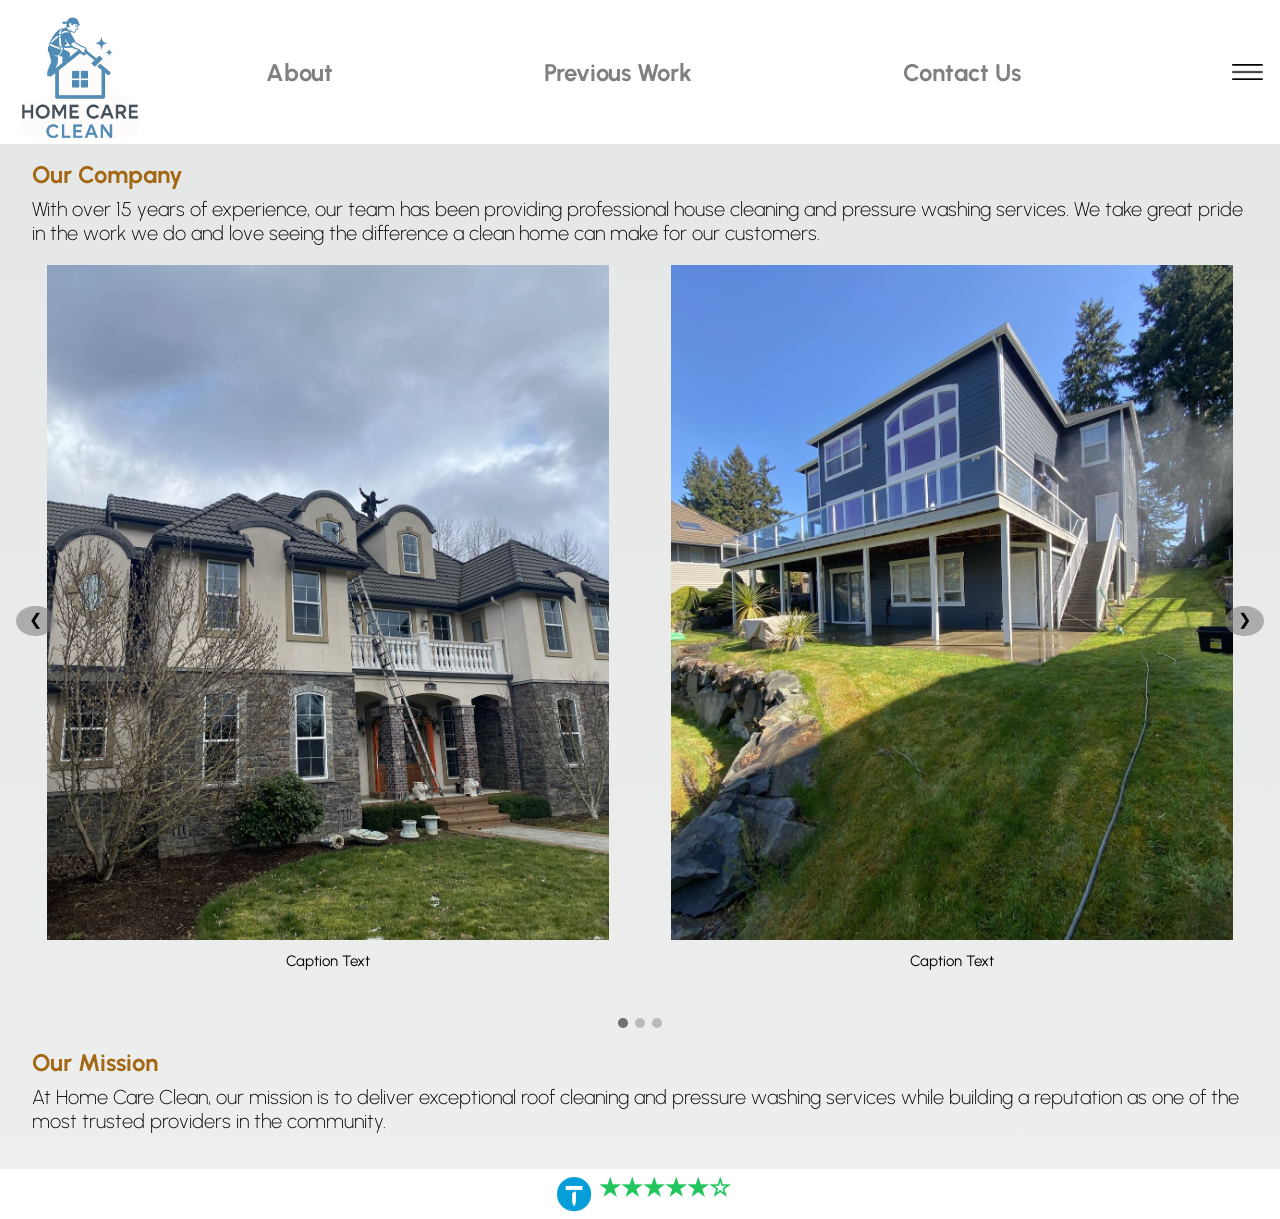
==== index.html @ 09be8e15 "Possible Screen reset bug fix when swiping down" ====
<!DOCTYPE html>
<html lang="en">
<head>
    <meta charset="UTF-8">
    <meta name="viewport" content="width=device-width, initial-scale=1, maximum-scale=1">
    <title>Construction Website</title>
    <link rel="stylesheet" href="styles.css">
</head>
<body>
    <nav>
        <img id="logo-image" src="./images/TransparentLogoTest.png">
        <a class="mainHeader" href="index.html"><h1>About</h1></a>
        <a class="mainHeader" href="previousWork.html"><h1>Previous Work</h1></a>
        <a class="mainHeader" href="contact.html"><h1>Contact Us</h1></a>
        <img id="menu-image" src="./images/Menu.png" alt="">
    </nav>

    <div id="overlayMenu">
        <div class="menu-content">
            <a href="index.html">About</a>
            <a href="previousWork.html">Previous Work</a>
            <a href="contact.html">Contact Us</a>
        </div>
    </div>

    <div id="Main-Title">
        <h2>Our Company</h2>
        <p>With over 15 years of experience, our team has been providing professional house cleaning and pressure washing services. We take 
            great pride in the work we do and love seeing the difference a clean home can make for our customers. </p>
    
        <!-- Slideshow container -->
        <div class="slideshow-container">

            <!-- Full-width images with number and caption text -->
            <div class="mySlides fade">
                    <div class="imageSection">
                        <img src="./images/Work1.png" >
                        <div class="text">Caption Text</div>
                    </div>
                    <div class="imageSection secondImage">
                        <img src="./images/Work2.png" >
                        <div class="text">Caption Text</div>
                    </div>
            </div>

            <div class="mySlides fade">
                    <div class="imageSection">
                        <img src="./images/Work2.png" >
                        <div class="text">Caption Text</div>
                    </div>
                    <div class="imageSection secondImage">
                        <img src="./images/Work3.png" >
                        <div class="text">Caption Text</div>
                    </div>
            </div>

            <div class="mySlides fade">
                    <div class="imageSection">
                        <img src="./images/Work3.png" >
                        <div class="text">Caption Text</div>
                    </div>
                    <div class="imageSection secondImage">
                        <img src="./images/Work1.png" >
                        <div class="text">Caption Text</div>
                    </div>
            </div>

            <!-- Next and previous buttons -->
            <a class="prev" onclick="plusSlides(-1)">&#10094;</a>
            <a class="next" onclick="plusSlides(1)">&#10095;</a>
        </div>
        <br>

        <!-- The dots/circles -->
        <div style="text-align:center">
            <span class="dot" onclick="currentSlide(1)"></span>
            <span class="dot" onclick="currentSlide(2)"></span>
            <span class="dot" onclick="currentSlide(3)"></span>
        </div>

        <h2>Our Mission</h2>
        <p>At Home Care Clean, our mission is to deliver exceptional roof cleaning and pressure washing services while building a reputation as one of the most trusted providers in the community. </p>
    </div>

    <footer>
        <div id="Star-Rating">
            <img src="./images/ThumbTackLogo.png" alt="">
            <span class="stars">★★★★★☆</span>
        </div>
        
    

    </footer>

    <script src="main.js"></script>
</body>
</html>
---- styles.css ----
@import url('https://fonts.googleapis.com/css2?family=Urbanist:ital,wght@0,100..900;1,100..900&display=swap');


:root {
  --color-background: #eff0f0;
  --color-foreground: #0c0e12;
}

body, html {
	width: 100%;
	overflow-x: hidden;
  min-height: 100%;
}

html {
  height: 100%;
  width: 100%;
  font-family: 'Urbanist', sans-serif;
}

body {
  margin: 0;
}

nav {
  display: flex;
  text-align: center;
  justify-content: space-evenly;
  height: 9rem;
  width: auto;
}

nav h1 {
  margin: auto;
  font-size: 1.5rem;
  color: gray;
}

nav a {
  margin: auto; 
  text-decoration: none;
  cursor: pointer;
}

#logo-image {
  height: 10rem;
  width: auto;
}

#menu-image {
  height: 1rem;
  width: 2rem;
  margin: auto 1rem auto auto;
}

#Main-Title {
  min-height: 100dvh;
  height: auto;
  width: 100%;
  background: linear-gradient(0deg,
  color-mix(in srgb, #2f4d30, var(--color-background) 99%),
  color-mix(in srgb, #2f4d30, var(--color-background) 95%));
  padding-bottom: 1rem;
}

#Main-Title h2{
  margin-top: 0;
  margin-bottom: 0.5rem;
  padding-left: 2rem;
  padding-right: 2rem;
  padding-top: 1rem;
  color: color-mix(in srgb, #ca7f15, var(--color-foreground) 20%);
}

#Main-Title p{
  padding-left: 2rem;
  padding-right: 2rem;
  font-size: 1.25rem;
  font-weight: 200;
  margin-top: 0;
}

#overlayMenu {
  position: fixed;
  top: 0;
  left: 0;
  width: 100%;
  height: 100%;
  background-color: rgba(0, 0, 0, 0.9); /* black with transparency */
  display: none; /* hidden initially */
  justify-content: center;
  align-items: center;
  z-index: 1000;
}

.menu-content {
  display: flex;
  flex-direction: column;
  gap: 30px;
  text-align: center;
}

.menu-content a {
  color: white;
  font-size: 2rem;
  text-decoration: none;
  transition: color 0.3s;
}

.menu-content a:hover {
  color: #ffcc00;
}


* {box-sizing:border-box}

/* Slideshow container */
.slideshow-container {
  max-width: 100%;
  position: relative;
  margin: 1rem 1rem 1rem 1rem;
  
}

/* Hide the images by default */
.mySlides {
  display: none;
}

.imageSection {
  width: 45%;
  margin: auto;
}

.imageSection img {
  width: 100%;
  height: auto;
  max-height: 75dvh;
  object-fit: cover;
}

/* Next & previous buttons */
.prev, .next {
  cursor: pointer;
  position: absolute;
  top: 50%;
  background-color: rgba(128, 128, 128, 0.582);
  padding: 0.3rem 0.8rem 0.45rem 0.8rem;
  border-radius: 50%;
  margin-top: -1rem;
  transition: 0.6s ease;
  user-select: none;
}

/* Position the "next button" to the right */
.next {
  right: 0;
}

/* On hover, add a black background color with a little bit see-through */
.prev:hover, .next:hover {
  background-color: rgb(251, 135, 3);
  border-radius: 50%;
}

/* Caption text */
.text {
  color: black;
  font-size: 15px;
  padding: 8px 12px;
  bottom: 8px;
  width: 100%;
  text-align: center;
}

/* The dots/bullets/indicators */
.dot {
  cursor: pointer;
  height: 0.6rem;
  width: 0.6rem;
  margin: 0 0.1rem;
  background-color: #bbb;
  border-radius: 50%;
  display: inline-block;
  transition: background-color 0.6s ease;
}

.active, .dot:hover {
  background-color: #717171;
}

/* Fading animation */
.fade {
  animation-name: fade;
  animation-duration: 1.5s;
}

@keyframes fade {
  from {opacity: .4}
  to {opacity: 1}
}

footer {
  display: flex;
  flex-direction: column;
  text-align: center;
}

footer img{
  width: auto;
  height: auto;
}

#Star-Rating {
  display: flex;
  text-align: center;
  justify-content: center;
  text-align: center;
}

#Star-Rating img {
  height: 50px;
}

.stars {
  margin-top: 0.25rem;
  font-size: 1.5rem;
  color: #22c55e;
  font-weight: 600;
}

/*
#Main-Title {
    background-image: url('./images/Work1.png');
    background-size: 100% 100%;
    background-repeat: no-repeat;
    height: 30rem;
    width: 100%;
}
*/


/*Contact Page*/
#Outer-Border {
  background-color: white;
  display: flex;
  flex-direction: row;
  justify-content: center;
  align-items: center;
  height: 50rem;
  padding: 2rem 2rem;
}

#Inner-Content-Left {
  width: 50%;
}

#Inner-Content-Right {
  width: 50%;
}

.Contact-HTML {
  margin: auto;
  width: 100%;
  border: 4rem solid rgba(248,224,214,0.8);
  height: auto;
  display: flex;
  flex-direction: column;
  justify-content: center;
}

.form-group {
  display: flex;
  flex-direction: column;
}

.Contact-HTML body {
  background-color: rgba(248,224,214,1);
}


/*Screen Resolutions*/

@media (max-width: 485px) {

}

@media (max-width: 550px) {
  .mySlides {
    display: flex;
    flex-direction: column;
  }

  .secondImage {
    display: none;
  }

  .imageSection {
    width: 100%;
  }

  .imageSection img{
    width: 100%;
  }

  .mainHeader {
    display: none;
  }

  .slideshow-container {
    margin-bottom: -1rem;
  }
}

@media (max-width: 680px) {
	
}

@media (max-width: 1200px) {
	
}

@media (max-height: 500px) {

}

@media (orientation: portrait) and (max-width: 1200px) and (pointer: coarse){
  .contactPage{
    height: auto;
  }

  .Contact-HTML {
    height: 100%;
    border: 2rem solid rgba(248,224,214,0.8);
  }

  #Outer-Border {
    height: auto;
  }


} 

@media (orientation: landscape) and (max-width: 1200px) and (pointer: coarse){
  .Contact-HTML {
    height: 100%;
    border: 1rem solid rgba(248,224,214,0.8);
  }

  #Outer-Border {
    height: auto;
  }
} 

@media (max-width: 930px) {

}

@media (min-width: 1201px) {

}
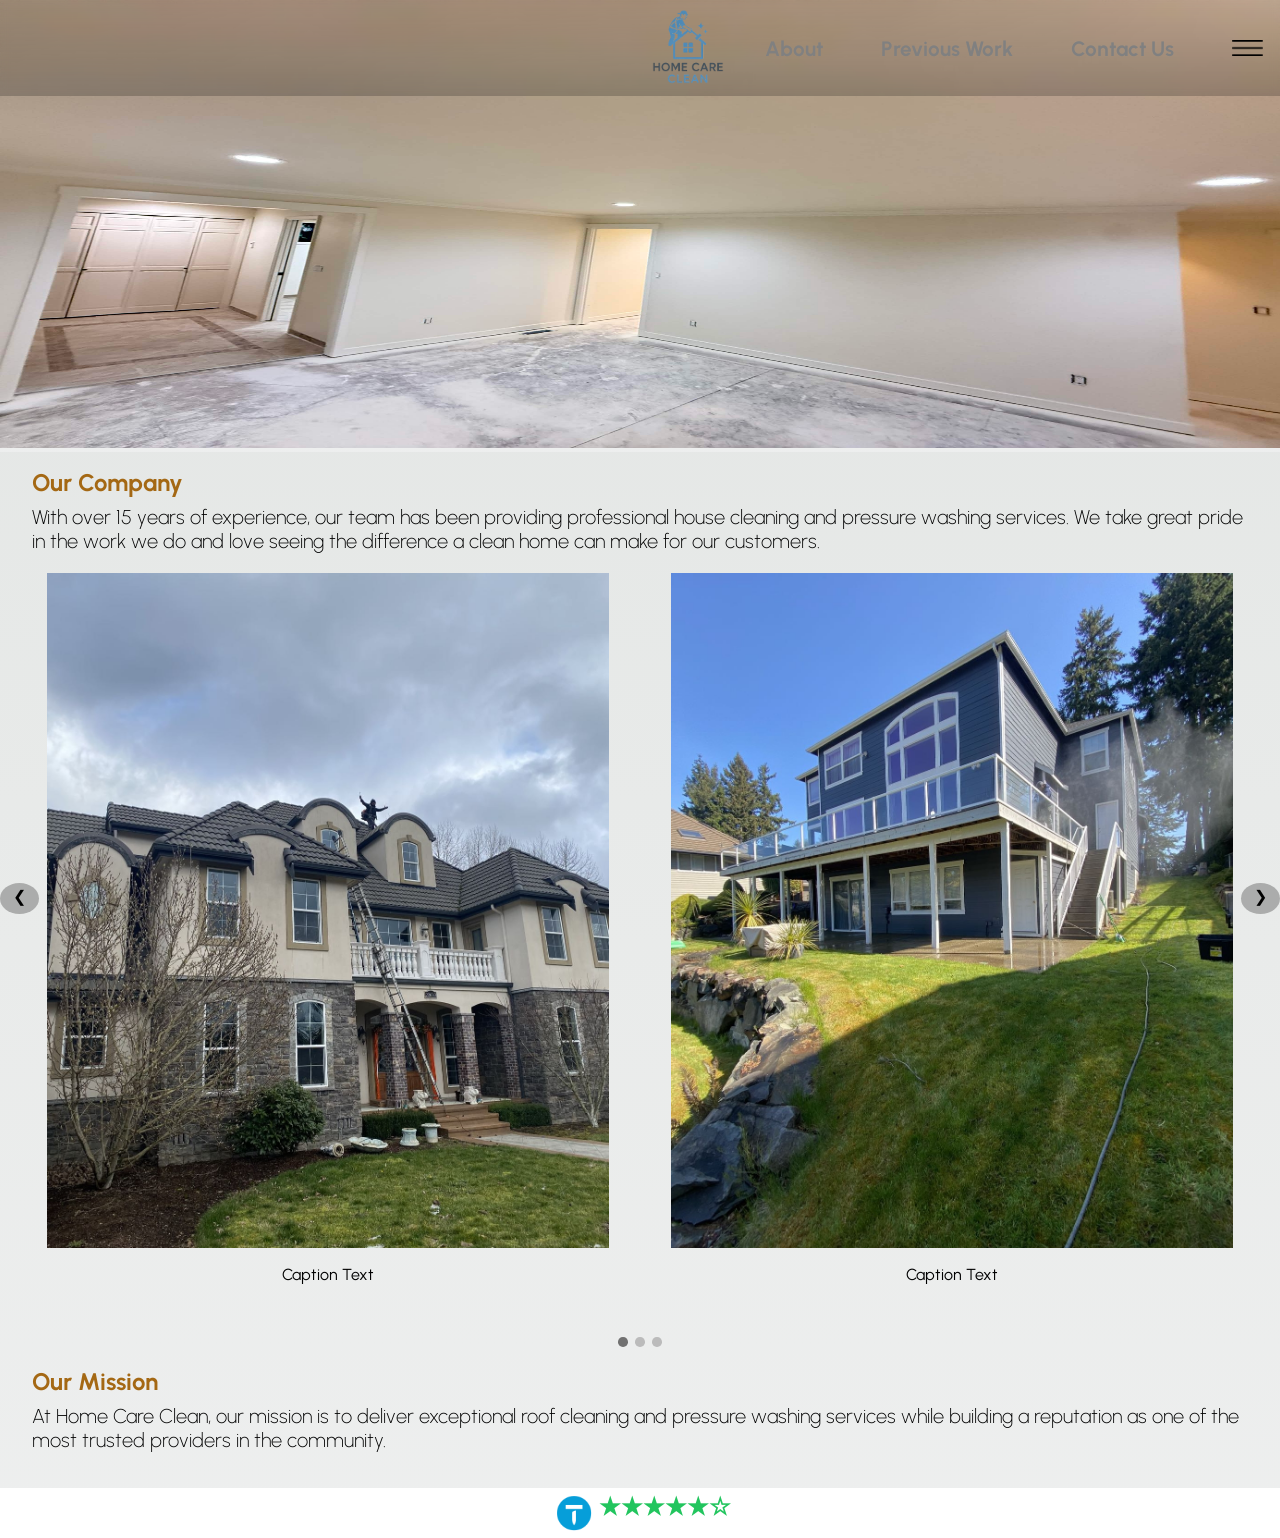
==== commit 580fde82: "Updated the header" ====
--- a/index.html
+++ b/index.html
@@ -7,12 +7,19 @@
     <link rel="stylesheet" href="styles.css">
 </head>
 <body>
+
+    <div id="landingPageImage">
+        <img src="./images/top-background.jpg" alt="">
+    </div>
+
     <nav>
-        <img id="logo-image" src="./images/TransparentLogoTest.png">
-        <a class="mainHeader" href="index.html"><h1>About</h1></a>
-        <a class="mainHeader" href="previousWork.html"><h1>Previous Work</h1></a>
-        <a class="mainHeader" href="contact.html"><h1>Contact Us</h1></a>
-        <img id="menu-image" src="./images/Menu.png" alt="">
+        <div id="navItems">
+            <img class="mainHeader" id="logo-image" src="./images/TransparentLogoTest.png">
+            <a class="mainHeader" href="index.html"><h1>About</h1></a>
+            <a class="mainHeader" href="previousWork.html"><h1>Previous Work</h1></a>
+            <a class="mainHeader" href="contact.html"><h1>Contact Us</h1></a>
+            <img id="menu-image" src="./images/Menu.png" alt="">
+        </div>
     </nav>
 
     <div id="overlayMenu">
--- a/styles.css
+++ b/styles.css
@@ -11,6 +11,7 @@
 	width: 100%;
 	overflow-x: hidden;
   min-height: 100%;
+  -webkit-text-size-adjust: 100%;
 }
 
 html {
@@ -23,18 +24,47 @@
   margin: 0;
 }
 
+#landingPageImage {
+  height: auto;
+  width: 100%;
+  background: linear-gradient(0deg,
+  color-mix(in srgb, #2f4d30, var(--color-background) 99%),
+  color-mix(in srgb, #2f4d30, var(--color-background) 95%));
+}
+
+#landingPageImage img{
+  height: 28rem;
+  width: 100%;
+}
+
 nav {
-  display: flex;
-  text-align: center;
-  justify-content: space-evenly;
-  height: 9rem;
-  width: auto;
+  position: fixed;
+  height: 6rem;
+  width: 100%;
+  backdrop-filter: blur(4px);
+  top: 0;
+  right: 0;
+  z-index: 1000;
+  color: color-mix(in srgb, #2f4d30, var(--color-foreground) 85%);
+  border-color: color-mix(in srgb, #2f4d30, var(--color-foreground) 85%);
+  background: linear-gradient(rgba(0, 0, 0, 0), rgba(0, 0, 0, 0.2));
+}
+
+#navItems {
+  position: fixed;
+  display: flex;
+  text-align: center;
+  right: 0;
+  top: 0;
+  height: 6rem;
+  width: 50%;
+  z-index: 1000;
 }
 
 nav h1 {
   margin: auto;
-  font-size: 1.5rem;
-  color: gray;
+  font-size: 1.3rem;
+  color: grey;
 }
 
 nav a {
@@ -44,7 +74,7 @@
 }
 
 #logo-image {
-  height: 10rem;
+  height: auto;
   width: auto;
 }
 
@@ -120,7 +150,7 @@
   max-width: 100%;
   position: relative;
   margin: 1rem 1rem 1rem 1rem;
-  
+  touch-action: pan-y;
 }
 
 /* Hide the images by default */
@@ -144,11 +174,11 @@
 .prev, .next {
   cursor: pointer;
   position: absolute;
-  top: 50%;
+  top: 45%;
   background-color: rgba(128, 128, 128, 0.582);
   padding: 0.3rem 0.8rem 0.45rem 0.8rem;
   border-radius: 50%;
-  margin-top: -1rem;
+  margin: -1rem;
   transition: 0.6s ease;
   user-select: none;
 }
@@ -167,9 +197,9 @@
 /* Caption text */
 .text {
   color: black;
-  font-size: 15px;
-  padding: 8px 12px;
-  bottom: 8px;
+  font-size: 1rem;
+  padding: 0.8rem 0.2rem;
+  bottom: 0.5rem;
   width: 100%;
   text-align: center;
 }
@@ -210,6 +240,8 @@
 footer img{
   width: auto;
   height: auto;
+  object-fit: contain;
+  min-height: 5dvh;
 }
 
 #Star-Rating {
@@ -242,43 +274,61 @@
 
 
 /*Contact Page*/
-#Outer-Border {
-  background-color: white;
+#Contact-Content {
   display: flex;
   flex-direction: row;
   justify-content: center;
   align-items: center;
   height: 50rem;
   padding: 2rem 2rem;
+  background: linear-gradient(0deg,
+  color-mix(in srgb, #2f4d30, var(--color-background) 99%),
+  color-mix(in srgb, #2f4d30, var(--color-background) 95%));
+}
+
+#customer-name {
+  margin-bottom: 1rem;
 }
 
 #Inner-Content-Left {
   width: 50%;
 }
 
+#Inner-Content-Left h1 {
+  color:  color-mix(in srgb, #ca7f15, var(--color-foreground) 20%);
+}
+
 #Inner-Content-Right {
   width: 50%;
 }
 
-.Contact-HTML {
-  margin: auto;
-  width: 100%;
-  border: 4rem solid rgba(248,224,214,0.8);
-  height: auto;
+.form-group {
   display: flex;
   flex-direction: column;
-  justify-content: center;
-}
-
-.form-group {
-  display: flex;
-  flex-direction: column;
-}
-
-.Contact-HTML body {
-  background-color: rgba(248,224,214,1);
-}
-
+  margin-bottom: 0.5rem;
+}
+
+.form-group label {
+  padding-bottom: 0.2rem;
+}
+
+.form-group input {
+  border-radius: 0.5rem;
+  height: 2rem;
+}
+
+.form-group button {
+  border-radius: 0.5rem;
+  height: 2rem;
+}
+
+#customerMessage {
+  height: 15dvh;
+}
+
+#customer-submit {
+  margin-left: 50%;
+}
 
 /*Screen Resolutions*/
 
@@ -314,11 +364,22 @@
 }
 
 @media (max-width: 680px) {
-	
+	#Contact-Content {
+    flex-direction: column;
+  }
+
+  #Inner-Content-Left {
+    width: 100%;
+  }
+
+  #Inner-Content-Right {
+    width: 100%;
+  }
+
 }
 
 @media (max-width: 1200px) {
-	
+
 }
 
 @media (max-height: 500px) {
@@ -326,33 +387,39 @@
 }
 
 @media (orientation: portrait) and (max-width: 1200px) and (pointer: coarse){
-  .contactPage{
+
+  #Contact-Content {
     height: auto;
-  }
-
-  .Contact-HTML {
-    height: 100%;
-    border: 2rem solid rgba(248,224,214,0.8);
-  }
-
-  #Outer-Border {
+    flex-direction: column;
+    align-items: baseline;
+    min-height: 85dvh;
+  }
+
+  #Inner-Content-Left {
+    width: 100%;
+  }
+
+  #Inner-Content-Right {
+    width: 100%;
+  }
+
+  .imageSection {
+    width: 95%;
+  }
+
+  .imageSection img {
+    max-height: 17.5rem;
+  }
+
+} 
+
+@media (orientation: landscape) and (max-width: 1200px) and (pointer: coarse){
+
+  #Contact-Content {
     height: auto;
   }
-
-
 } 
 
-@media (orientation: landscape) and (max-width: 1200px) and (pointer: coarse){
-  .Contact-HTML {
-    height: 100%;
-    border: 1rem solid rgba(248,224,214,0.8);
-  }
-
-  #Outer-Border {
-    height: auto;
-  }
-} 
-
 @media (max-width: 930px) {
 
 }
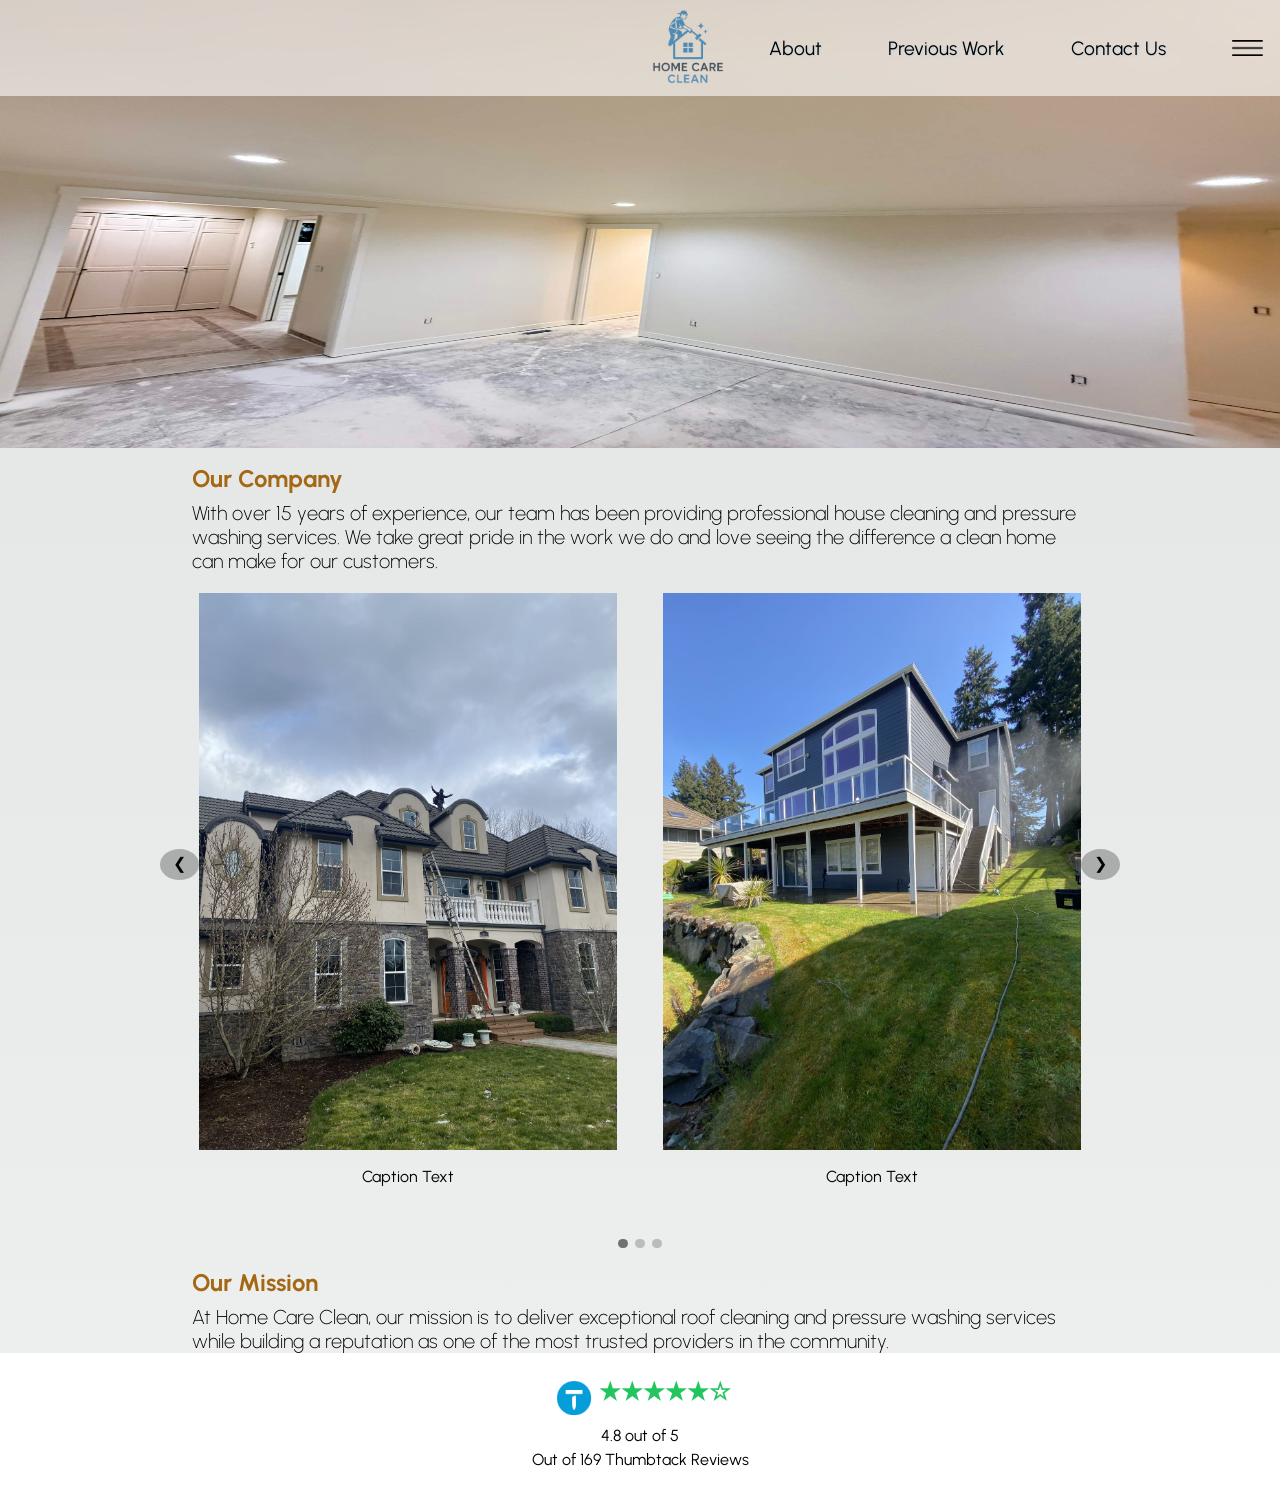
==== commit 4fac3cf3: "Added Footer Info and caption for some images" ====
--- a/index.html
+++ b/index.html
@@ -94,8 +94,9 @@
             <img src="./images/ThumbTackLogo.png" alt="">
             <span class="stars">★★★★★☆</span>
         </div>
-        
-    
+
+        <p>4.8 out of 5</p>
+        <p class="space">Out of 169 Thumbtack Reviews</p>
 
     </footer>
 
--- a/styles.css
+++ b/styles.css
@@ -25,11 +25,8 @@
 }
 
 #landingPageImage {
-  height: auto;
-  width: 100%;
-  background: linear-gradient(0deg,
-  color-mix(in srgb, #2f4d30, var(--color-background) 99%),
-  color-mix(in srgb, #2f4d30, var(--color-background) 95%));
+  height: 28rem;
+  width: 100%;
 }
 
 #landingPageImage img{
@@ -48,6 +45,8 @@
   color: color-mix(in srgb, #2f4d30, var(--color-foreground) 85%);
   border-color: color-mix(in srgb, #2f4d30, var(--color-foreground) 85%);
   background: linear-gradient(rgba(0, 0, 0, 0), rgba(0, 0, 0, 0.2));
+  /* background: rgba(0, 0, 0, 0.8); */
+  background: rgba(255, 255, 255, 0.6);
 }
 
 #navItems {
@@ -63,8 +62,10 @@
 
 nav h1 {
   margin: auto;
-  font-size: 1.3rem;
-  color: grey;
+  font-size: 1.2rem;
+  color: black;
+  font-weight: 400;
+  text-shadow: 1px 1px 2px rgba(133, 203, 245, 0.4);
 }
 
 nav a {
@@ -202,6 +203,7 @@
   bottom: 0.5rem;
   width: 100%;
   text-align: center;
+  
 }
 
 /* The dots/bullets/indicators */
@@ -244,6 +246,14 @@
   min-height: 5dvh;
 }
 
+footer p {
+  margin: 0.15rem 0;
+}
+
+.space {
+  margin-bottom: 1rem;
+}
+
 #Star-Rating {
   display: flex;
   text-align: center;
@@ -379,7 +389,9 @@
 }
 
 @media (max-width: 1200px) {
-
+  #Inner-Content-Left p {
+    margin-right: 1rem;
+  }
 }
 
 @media (max-height: 500px) {
@@ -411,6 +423,14 @@
     max-height: 17.5rem;
   }
 
+  #landingPageImage {
+    height: 24rem;
+  }
+
+  #landingPageImage img {
+    height: 24rem;
+  }
+
 } 
 
 @media (orientation: landscape) and (max-width: 1200px) and (pointer: coarse){
@@ -421,10 +441,28 @@
 } 
 
 @media (max-width: 930px) {
-
+  nav {
+    background: none;
+    backdrop-filter: none;
+  }
+
+  .mainHeader {
+    display: none;
+  }
+
+  #menu-image {
+    height: 1.5rem;
+    width: 2.5rem;
+  }
 }
 
 @media (min-width: 1201px) {
-
-}
-
+  #Main-Title{
+    padding: 0rem 10rem;
+  }
+
+  #Contact-Content {
+    padding: 0rem 10rem;
+  }
+}
+
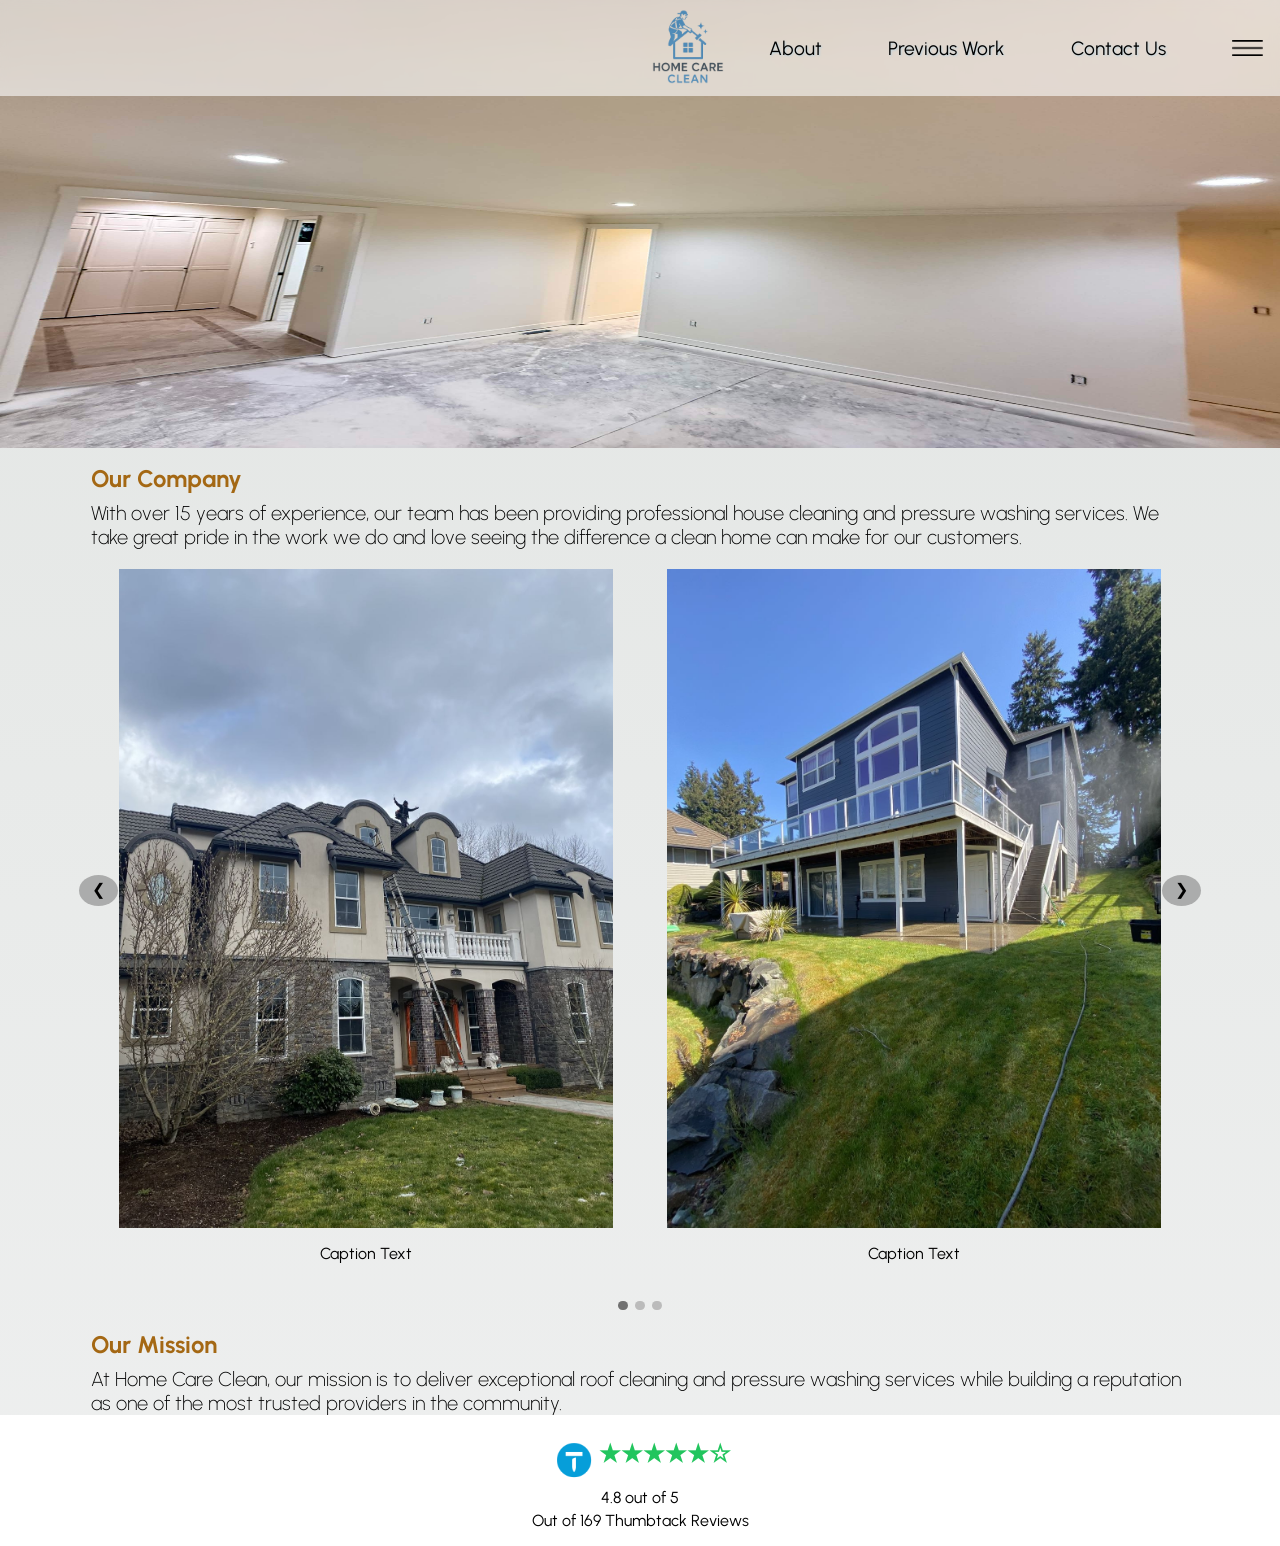
==== commit 45bc2e55: "Use the clamp function to resize padding for each resolution" ====
--- a/index.html
+++ b/index.html
@@ -30,6 +30,7 @@
         </div>
     </div>
 
+    <section class="section">
     <div id="Main-Title">
         <h2>Our Company</h2>
         <p>With over 15 years of experience, our team has been providing professional house cleaning and pressure washing services. We take 
@@ -88,6 +89,7 @@
         <h2>Our Mission</h2>
         <p>At Home Care Clean, our mission is to deliver exceptional roof cleaning and pressure washing services while building a reputation as one of the most trusted providers in the community. </p>
     </div>
+    </section>
 
     <footer>
         <div id="Star-Rating">
--- a/styles.css
+++ b/styles.css
@@ -85,28 +85,28 @@
   margin: auto 1rem auto auto;
 }
 
+.section {
+  background: linear-gradient(0deg,
+  color-mix(in srgb, #2f4d30, var(--color-background) 99%),
+  color-mix(in srgb, #2f4d30, var(--color-background) 95%));
+}
+
 #Main-Title {
   min-height: 100dvh;
   height: auto;
-  width: 100%;
-  background: linear-gradient(0deg,
-  color-mix(in srgb, #2f4d30, var(--color-background) 99%),
-  color-mix(in srgb, #2f4d30, var(--color-background) 95%));
-  padding-bottom: 1rem;
+  max-width: 1200px;
+  margin-inline: auto;
+  padding-inline: clamp(2rem, 4vw, 5rem);
 }
 
 #Main-Title h2{
   margin-top: 0;
   margin-bottom: 0.5rem;
-  padding-left: 2rem;
-  padding-right: 2rem;
   padding-top: 1rem;
   color: color-mix(in srgb, #ca7f15, var(--color-foreground) 20%);
 }
 
 #Main-Title p{
-  padding-left: 2rem;
-  padding-right: 2rem;
   font-size: 1.25rem;
   font-weight: 200;
   margin-top: 0;
@@ -150,8 +150,8 @@
 .slideshow-container {
   max-width: 100%;
   position: relative;
-  margin: 1rem 1rem 1rem 1rem;
   touch-action: pan-y;
+  margin: auto;
 }
 
 /* Hide the images by default */
@@ -179,7 +179,7 @@
   background-color: rgba(128, 128, 128, 0.582);
   padding: 0.3rem 0.8rem 0.45rem 0.8rem;
   border-radius: 50%;
-  margin: -1rem;
+  margin: -0.75rem;
   transition: 0.6s ease;
   user-select: none;
 }
@@ -368,9 +368,17 @@
     display: none;
   }
 
-  .slideshow-container {
-    margin-bottom: -1rem;
-  }
+  /* .slideshow-container {
+  } */
+
+  .prev {
+    left: -1rem;
+  }
+
+  .next {
+    right: -1rem;
+  }
+
 }
 
 @media (max-width: 680px) {
@@ -392,6 +400,8 @@
   #Inner-Content-Left p {
     margin-right: 1rem;
   }
+
+  
 }
 
 @media (max-height: 500px) {
@@ -430,7 +440,6 @@
   #landingPageImage img {
     height: 24rem;
   }
-
 } 
 
 @media (orientation: landscape) and (max-width: 1200px) and (pointer: coarse){
@@ -457,9 +466,7 @@
 }
 
 @media (min-width: 1201px) {
-  #Main-Title{
-    padding: 0rem 10rem;
-  }
+  
 
   #Contact-Content {
     padding: 0rem 10rem;
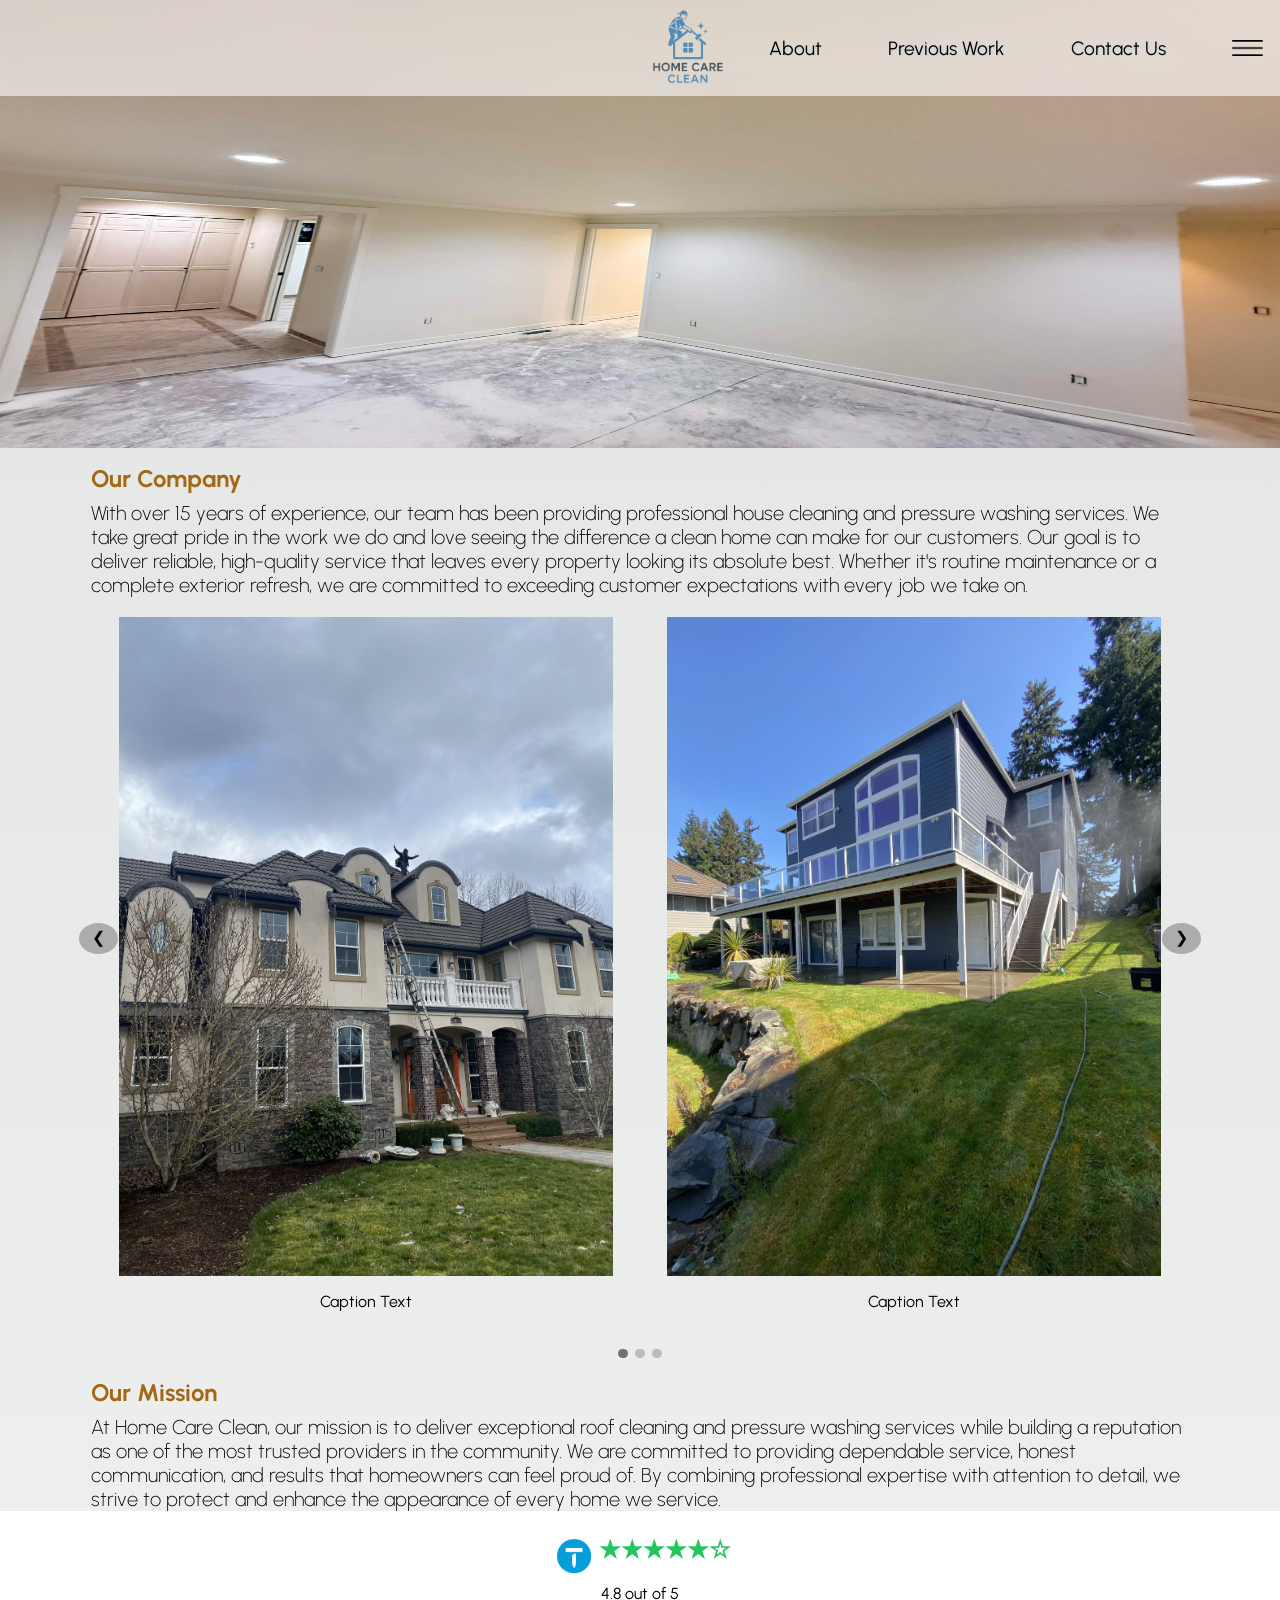
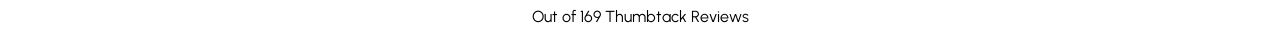
==== commit 10bf1f19: "Added additional text and clean up padding for contact page" ====
--- a/index.html
+++ b/index.html
@@ -34,7 +34,11 @@
     <div id="Main-Title">
         <h2>Our Company</h2>
         <p>With over 15 years of experience, our team has been providing professional house cleaning and pressure washing services. We take 
-            great pride in the work we do and love seeing the difference a clean home can make for our customers. </p>
+            great pride in the work we do and love seeing the difference a clean home can make for our customers. Our goal is to deliver reliable, 
+            high-quality service that leaves every property looking its absolute best. Whether it's routine maintenance or a complete exterior refresh, 
+            we are committed to exceeding customer expectations with every job we take on.
+        
+        </p>
     
         <!-- Slideshow container -->
         <div class="slideshow-container">
@@ -87,7 +91,10 @@
         </div>
 
         <h2>Our Mission</h2>
-        <p>At Home Care Clean, our mission is to deliver exceptional roof cleaning and pressure washing services while building a reputation as one of the most trusted providers in the community. </p>
+        <p>At Home Care Clean, our mission is to deliver exceptional roof cleaning and pressure washing services while building a reputation as one of the most trusted providers in the community. 
+           We are committed to providing dependable service, honest communication, and results that homeowners can feel proud of. By combining professional expertise with attention to detail, 
+           we strive to protect and enhance the appearance of every home we service.
+        </p>
     </div>
     </section>
 
--- a/styles.css
+++ b/styles.css
@@ -290,10 +290,9 @@
   justify-content: center;
   align-items: center;
   height: 50rem;
-  padding: 2rem 2rem;
-  background: linear-gradient(0deg,
-  color-mix(in srgb, #2f4d30, var(--color-background) 99%),
-  color-mix(in srgb, #2f4d30, var(--color-background) 95%));
+  max-width: 1200px;
+  margin-inline: auto;
+  padding-inline: clamp(2rem, 4vw, 5rem);
 }
 
 #customer-name {
@@ -468,8 +467,5 @@
 @media (min-width: 1201px) {
   
 
-  #Contact-Content {
-    padding: 0rem 10rem;
-  }
-}
-
+}
+
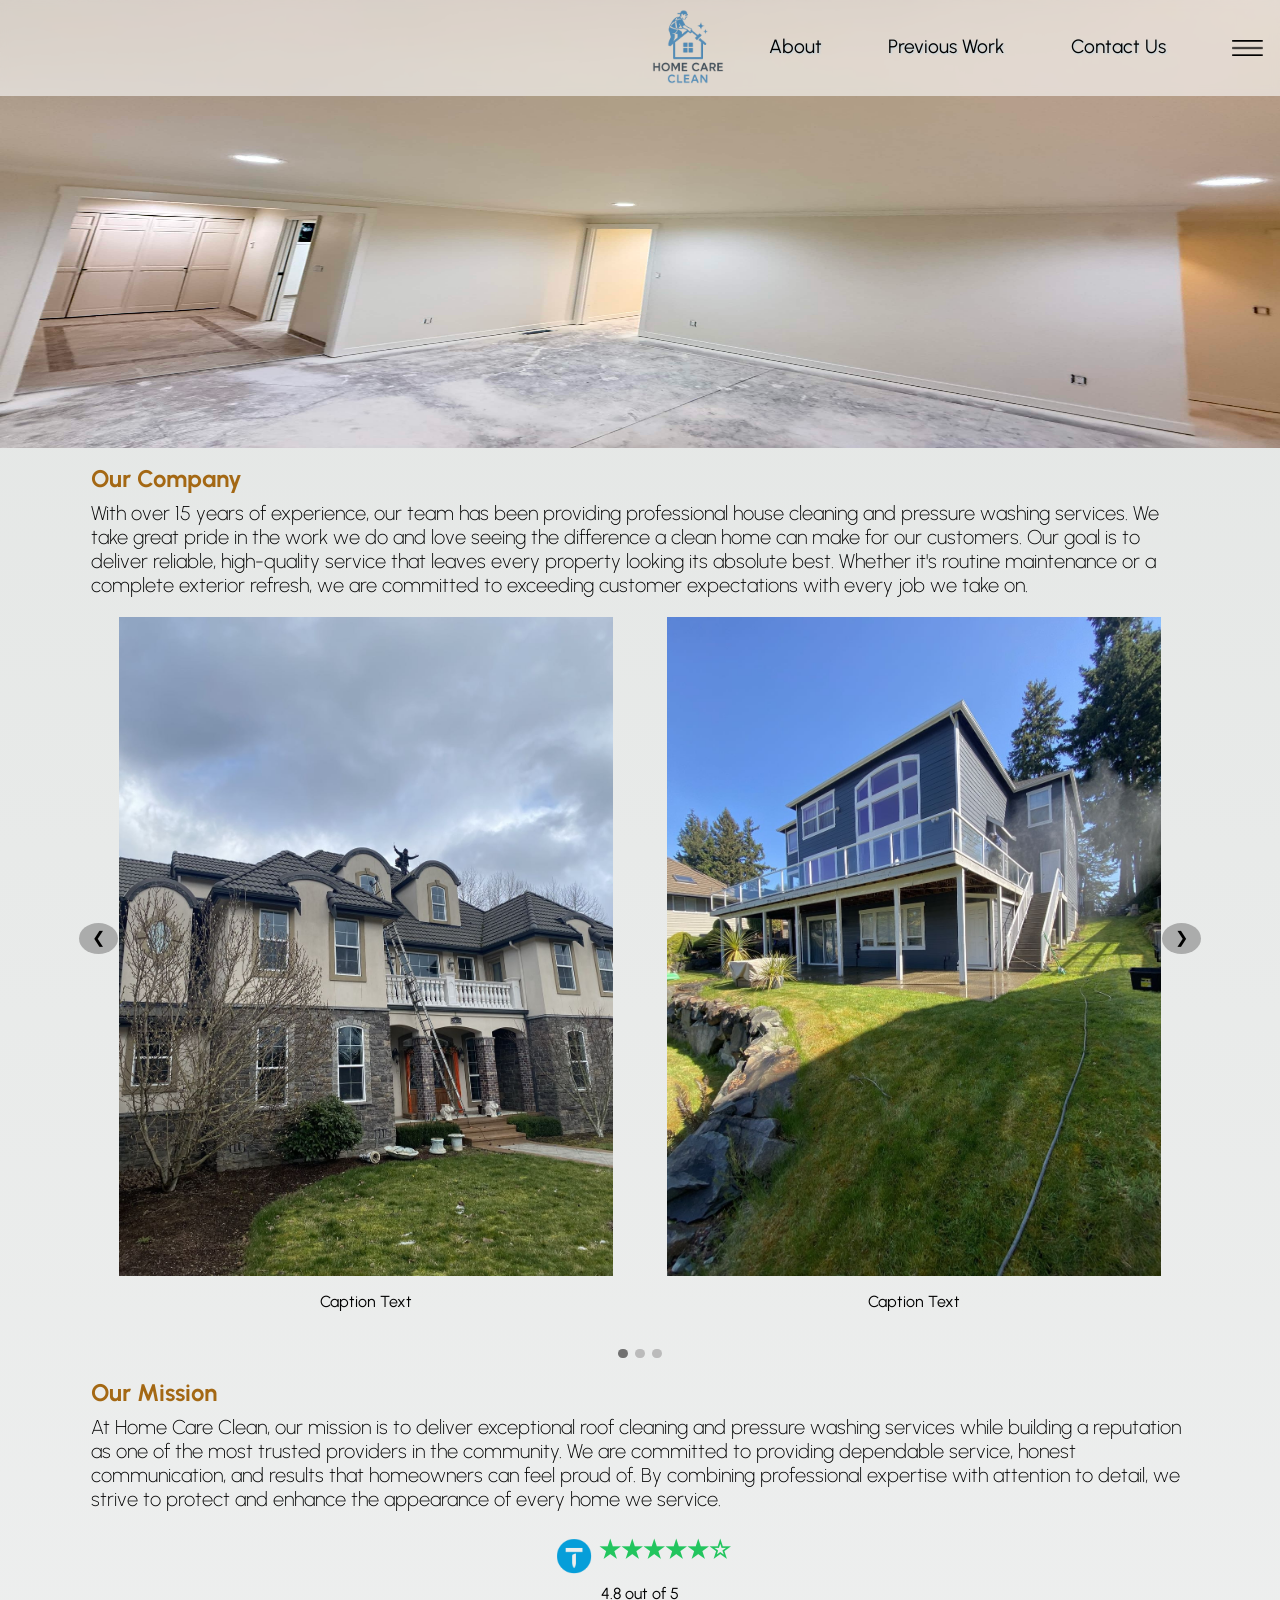
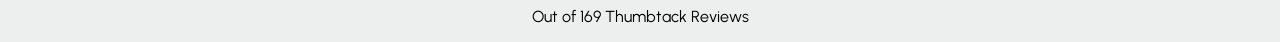
==== commit 4dac284c: "Clean up background color and added hover effects for header" ====
--- a/index.html
+++ b/index.html
@@ -15,9 +15,9 @@
     <nav>
         <div id="navItems">
             <img class="mainHeader" id="logo-image" src="./images/TransparentLogoTest.png">
-            <a class="mainHeader" href="index.html"><h1>About</h1></a>
-            <a class="mainHeader" href="previousWork.html"><h1>Previous Work</h1></a>
-            <a class="mainHeader" href="contact.html"><h1>Contact Us</h1></a>
+            <a class="mainHeader" href="index.html"><h1 class="underline">About</h1></a>
+            <a class="mainHeader" href="previousWork.html"><h1 class="underline">Previous Work</h1></a>
+            <a class="mainHeader" href="contact.html"><h1 class="underline">Contact Us</h1></a>
             <img id="menu-image" src="./images/Menu.png" alt="">
         </div>
     </nav>
@@ -96,7 +96,6 @@
            we strive to protect and enhance the appearance of every home we service.
         </p>
     </div>
-    </section>
 
     <footer>
         <div id="Star-Rating">
@@ -108,6 +107,7 @@
         <p class="space">Out of 169 Thumbtack Reviews</p>
 
     </footer>
+    </section>
 
     <script src="main.js"></script>
 </body>
--- a/styles.css
+++ b/styles.css
@@ -72,6 +72,24 @@
   margin: auto; 
   text-decoration: none;
   cursor: pointer;
+}
+
+.underline {
+  display:inline-block; 
+  margin:0;
+}
+
+.underline::after {
+  display: block;
+  content: '';
+  border-bottom: solid 3px greenyellow;  
+  transform: scaleX(0);  
+  transition: transform 250ms ease-in-out;
+}
+
+.underline:hover::after {
+  transform: scaleX(1);
+  transform-origin: center;
 }
 
 #logo-image {
@@ -416,6 +434,10 @@
     min-height: 85dvh;
   }
 
+  #Main-Title h2 {
+    font-size: 1.35rem;
+  }
+
   #Inner-Content-Left {
     width: 100%;
   }
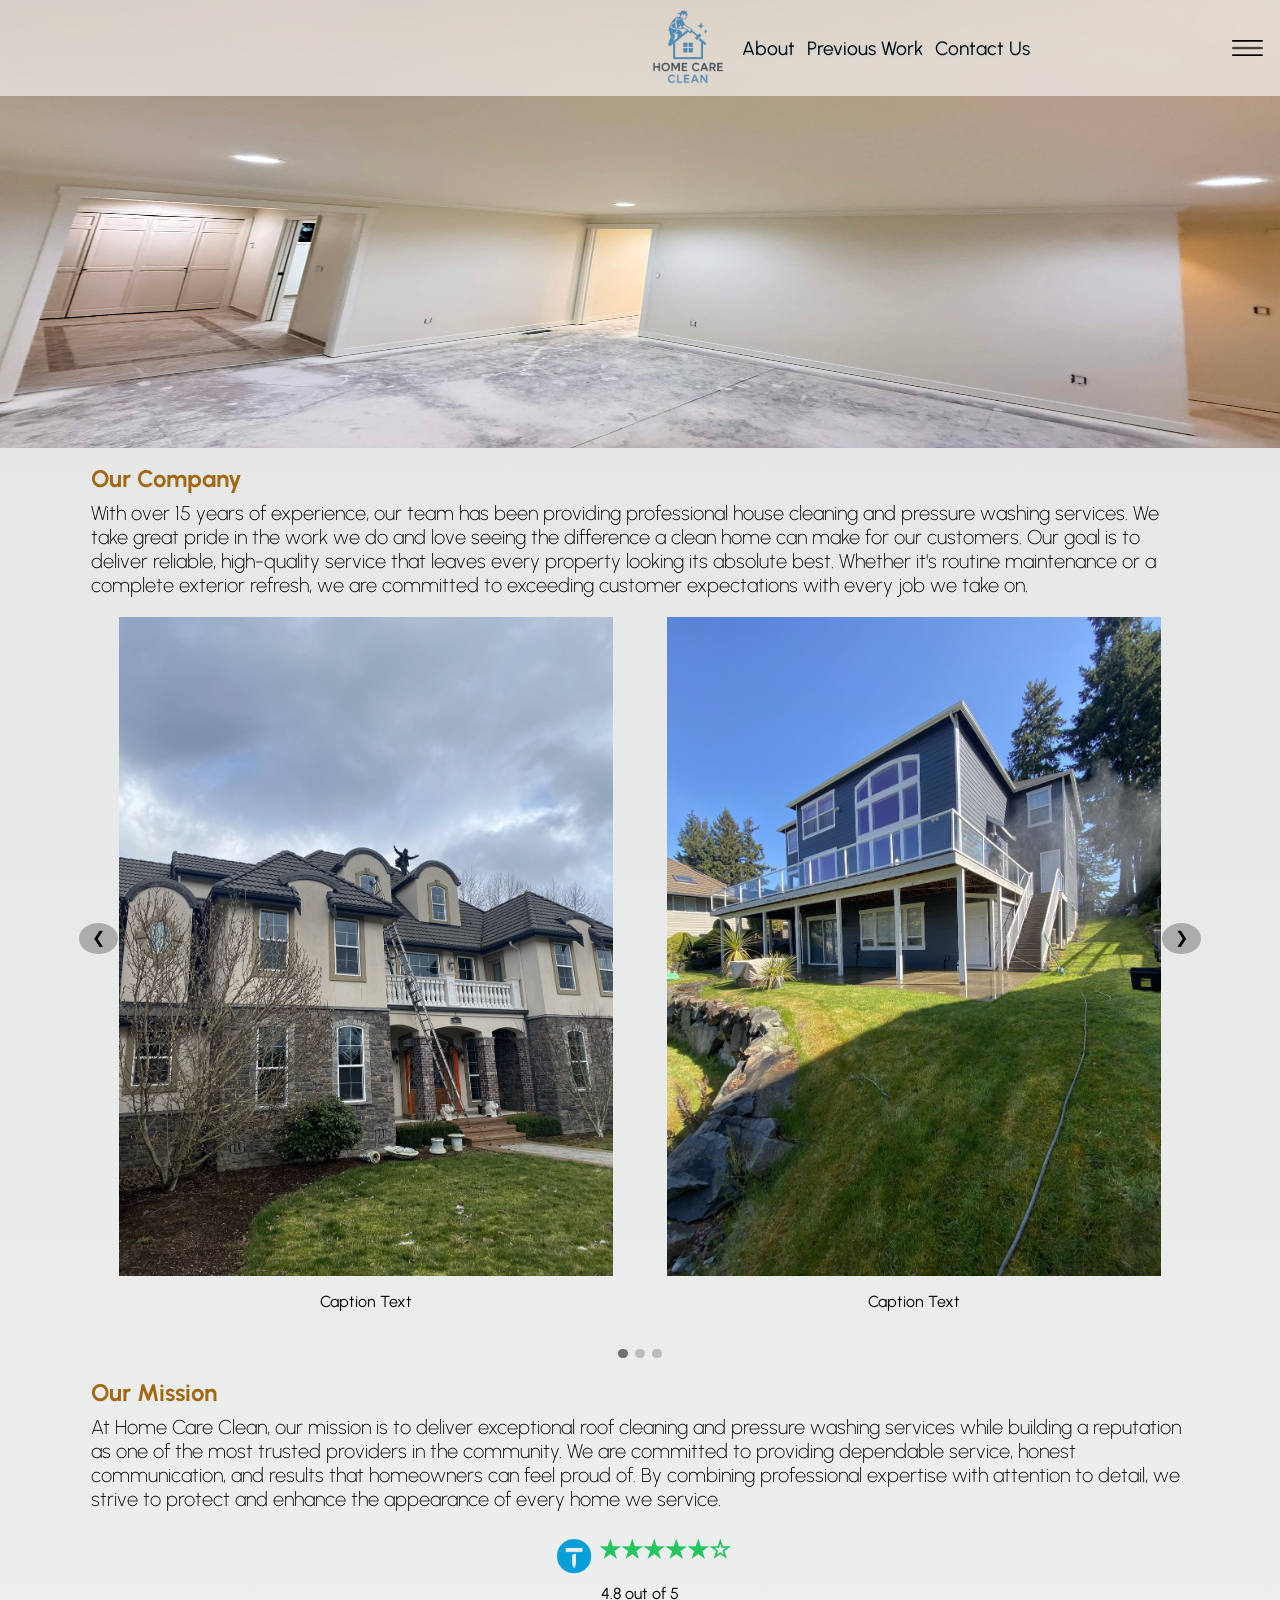
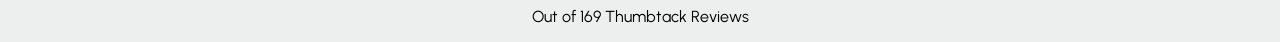
==== commit 94f2f82b: "Added underline for header for all pages" ====
--- a/index.html
+++ b/index.html
@@ -15,9 +15,9 @@
     <nav>
         <div id="navItems">
             <img class="mainHeader" id="logo-image" src="./images/TransparentLogoTest.png">
-            <a class="mainHeader" href="index.html"><h1 class="underline">About</h1></a>
-            <a class="mainHeader" href="previousWork.html"><h1 class="underline">Previous Work</h1></a>
-            <a class="mainHeader" href="contact.html"><h1 class="underline">Contact Us</h1></a>
+            <a class="mainHeader underline" href="index.html"><span>About</span></a>
+            <a class="mainHeader underline" href="previousWork.html"><span>Previous Work</span></a>
+            <a class="mainHeader underline" href="contact.html"><span>Contact Us</span></a>
             <img id="menu-image" src="./images/Menu.png" alt="">
         </div>
     </nav>
--- a/styles.css
+++ b/styles.css
@@ -60,36 +60,30 @@
   z-index: 1000;
 }
 
-nav h1 {
-  margin: auto;
+nav a {
+  margin: 0 6px;
+  padding: 15px 0;
+  text-decoration: none;
+  display: flex;
+  align-items: center;
+}
+
+nav span {
   font-size: 1.2rem;
   color: black;
   font-weight: 400;
   text-shadow: 1px 1px 2px rgba(133, 203, 245, 0.4);
-}
-
-nav a {
-  margin: auto; 
+  cursor: pointer;
+}
+
+.underline {
   text-decoration: none;
-  cursor: pointer;
-}
-
-.underline {
-  display:inline-block; 
-  margin:0;
-}
-
-.underline::after {
-  display: block;
-  content: '';
-  border-bottom: solid 3px greenyellow;  
-  transform: scaleX(0);  
-  transition: transform 250ms ease-in-out;
-}
-
-.underline:hover::after {
-  transform: scaleX(1);
-  transform-origin: center;
+  border-bottom: 5px solid transparent;
+  border-top: 5px solid transparent;
+}
+
+.underline:hover {
+  border-bottom: 5px solid greenyellow;
 }
 
 #logo-image {
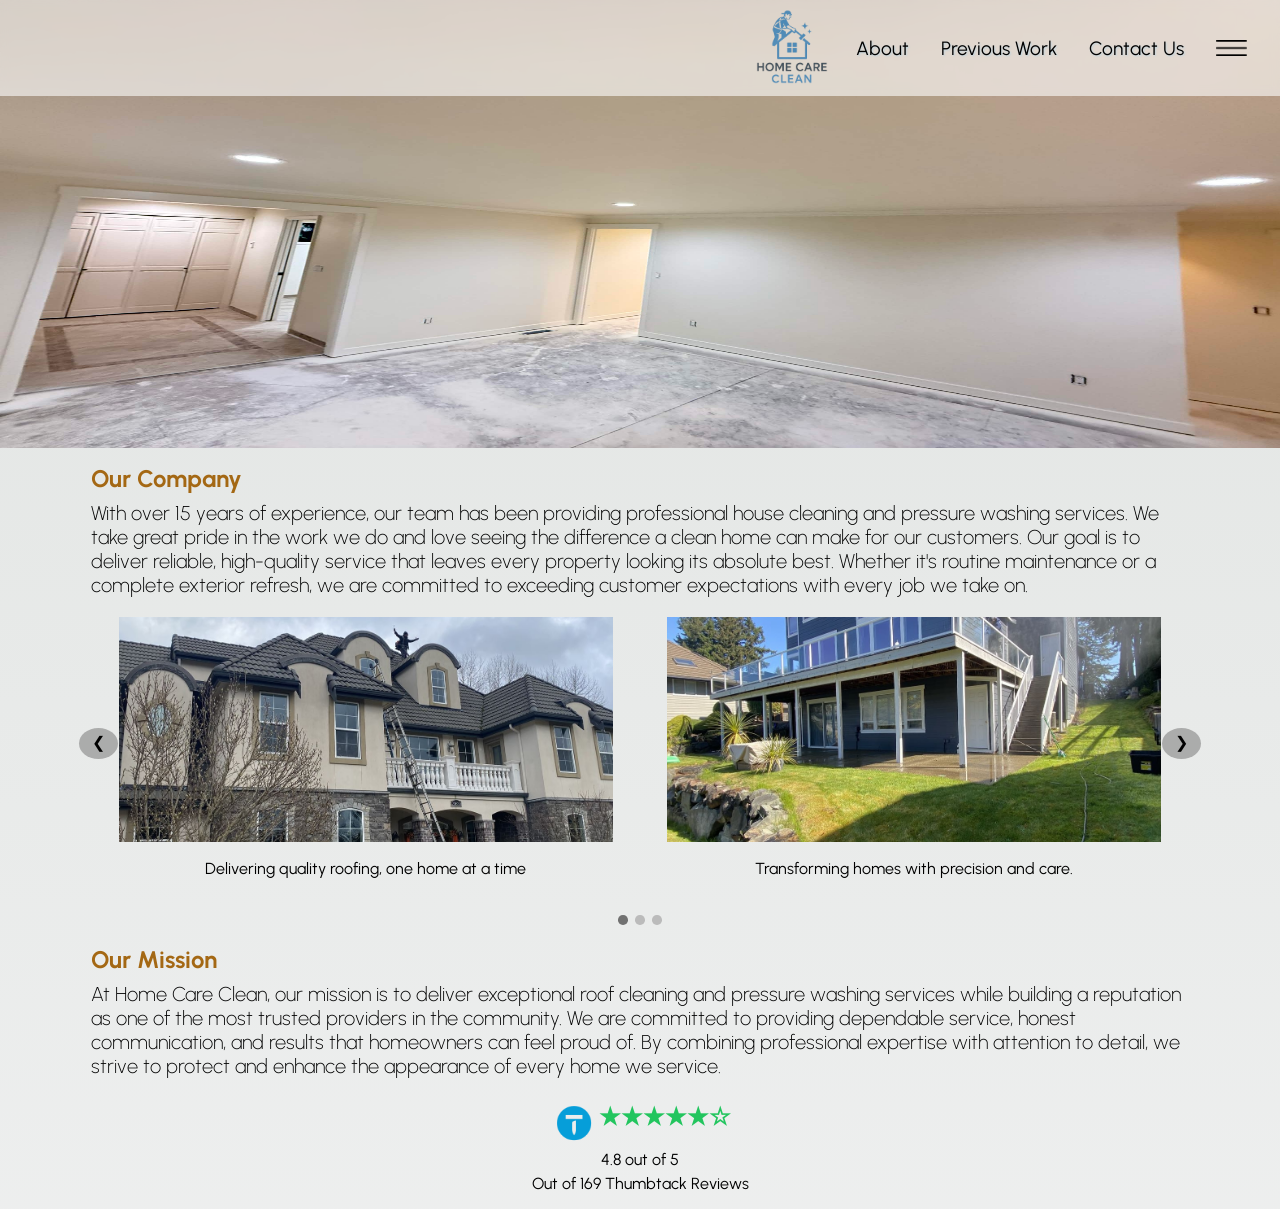
==== commit 84c69656: "Caption for images" ====
--- a/index.html
+++ b/index.html
@@ -47,11 +47,11 @@
             <div class="mySlides fade">
                     <div class="imageSection">
                         <img src="./images/Work1.png" >
-                        <div class="text">Caption Text</div>
+                        <div class="text">Delivering quality roofing, one home at a time</div>
                     </div>
                     <div class="imageSection secondImage">
                         <img src="./images/Work2.png" >
-                        <div class="text">Caption Text</div>
+                        <div class="text">Transforming homes with precision and care.</div>
                     </div>
             </div>
 
--- a/styles.css
+++ b/styles.css
@@ -53,16 +53,16 @@
   position: fixed;
   display: flex;
   text-align: center;
+  justify-content: flex-end;
   right: 0;
   top: 0;
   height: 6rem;
-  width: 50%;
   z-index: 1000;
 }
 
 nav a {
-  margin: 0 6px;
-  padding: 15px 0;
+  margin: 0 1rem;
+  padding: 1rem 0;
   text-decoration: none;
   display: flex;
   align-items: center;
@@ -94,7 +94,7 @@
 #menu-image {
   height: 1rem;
   width: 2rem;
-  margin: auto 1rem auto auto;
+  margin: auto 2rem auto 1rem;
 }
 
 .section {
@@ -104,7 +104,7 @@
 }
 
 #Main-Title {
-  min-height: 100dvh;
+  min-height: auto;
   height: auto;
   max-width: 1200px;
   margin-inline: auto;
@@ -179,7 +179,7 @@
 .imageSection img {
   width: 100%;
   height: auto;
-  max-height: 75dvh;
+  max-height: 25dvh;
   object-fit: cover;
 }
 
@@ -336,6 +336,7 @@
 .form-group input {
   border-radius: 0.5rem;
   height: 2rem;
+  border: 1px solid #ccc;
 }
 
 .form-group button {
@@ -345,10 +346,25 @@
 
 #customerMessage {
   height: 15dvh;
+  width: 100%;
+  max-width: 600px;
+  padding: 0.5rem 0.1rem;
+  box-sizing: border-box;
+  border-radius: 0.5rem;
+  border: 1px solid #ccc;
 }
 
 #customer-submit {
   margin-left: 50%;
+  
+}
+
+input[type="text"]:focus {
+  background-color: gray;
+}
+
+textarea:focus {
+  background-color: gray;
 }
 
 /*Screen Resolutions*/
